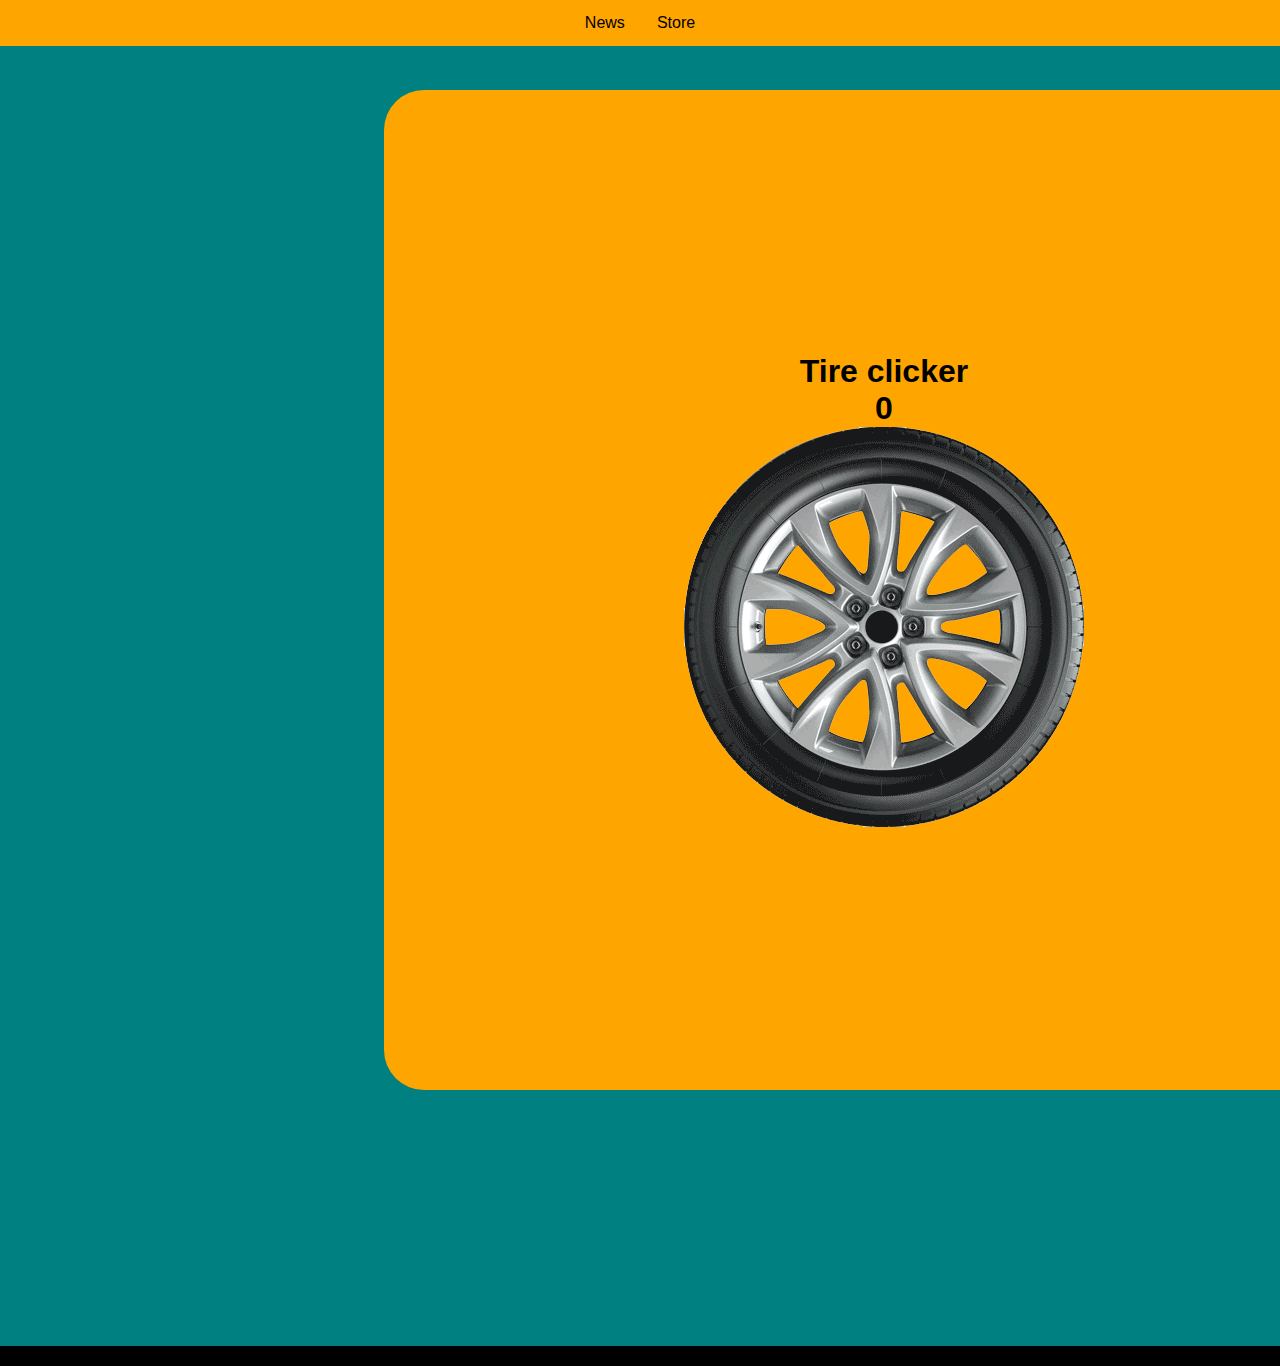
==== index.html @ 1511a0b9 "made a news page, found final colours on game page, working on news page" ====
<!DOCTYPE html>
<html>
<head>
    <link rel="stylesheet" href="style.css">
</head>
<body>

    <div id="innpakning">
        <div id="header">
        </div>

        <div id="navbar">
            <ul>
                <li><a href="news.html">News</a></li>
                <li><a href="store.html">Store</a></li>
            </ul>
            
        </div>

        <div id="innhold">
            <div id="hoved-side">
                <h1 id="header1">Tire clicker</h1>
                <h1 id="score">0</h1>
                <div id="tire">
                    
                    <img onclick="dekk()" src="dekk.png" alt="">
            </div>
            </div>
            
        </div>

        <div id="footer">
           
        </div>

    </div>
    
<script>
   var i = 0;
   var x = 1;
   function dekk(){
    i = i + x;

    document.getElementById("score").innerHTML = i;
    
   }

</script>
</body>
</html>
---- style.css ----
* {
    margin: 0px;
    font-family: Verdana, Geneva, Tahoma, sans-serif;
}
html body{
  min-height: 100vh;
  
}
#innpakning{
    display: flex;
    flex-direction: column;
    width: 100%;
    height: 100%;
    background-color: teal;
}
#hoved-side{
  display: flex;
    position: absolute;
    left: 30%;
    top: 10%;
    width: 1000px;
    height: 1000px;
    margin: 0;
    padding: 0;
    border-radius: 4%;
    background-color: #fff;
    flex-direction: column;
    justify-content: center;
    background-color: orange;
}
#innhold{
    width: 100%;
    height: 1300px;
    display: flex;
    flex-direction: column;
    flex-wrap: wrap;
  }
#footer{
  background-color: black;
    height: 20px;
    width: 100%;
    display: flex;
    align-items: center;
    justify-content: center;
    flex-direction: column;
    margin-top:auto; 
    bottom: 0
  }
ul {
    display: flex;
    justify-content: center;
    list-style-type: none;
    margin: 0;
    padding: 0;
    overflow: hidden;
    background-color:orange;
  } 
  li {
    float: left;
  }
  li a {
    display: block;
    color: black;
    text-align: center;
    padding: 14px 16px;
    text-decoration: none;
  }
  li a:hover {
    background-color: #fff
  }
  #tire{
    display: flex;
    justify-content: center;
  }
  #score{
    display: flex;
    justify-content: center;
  }
  #header1{
    display: flex;
    justify-content: center;
  }
h1{
  color:black;
 }
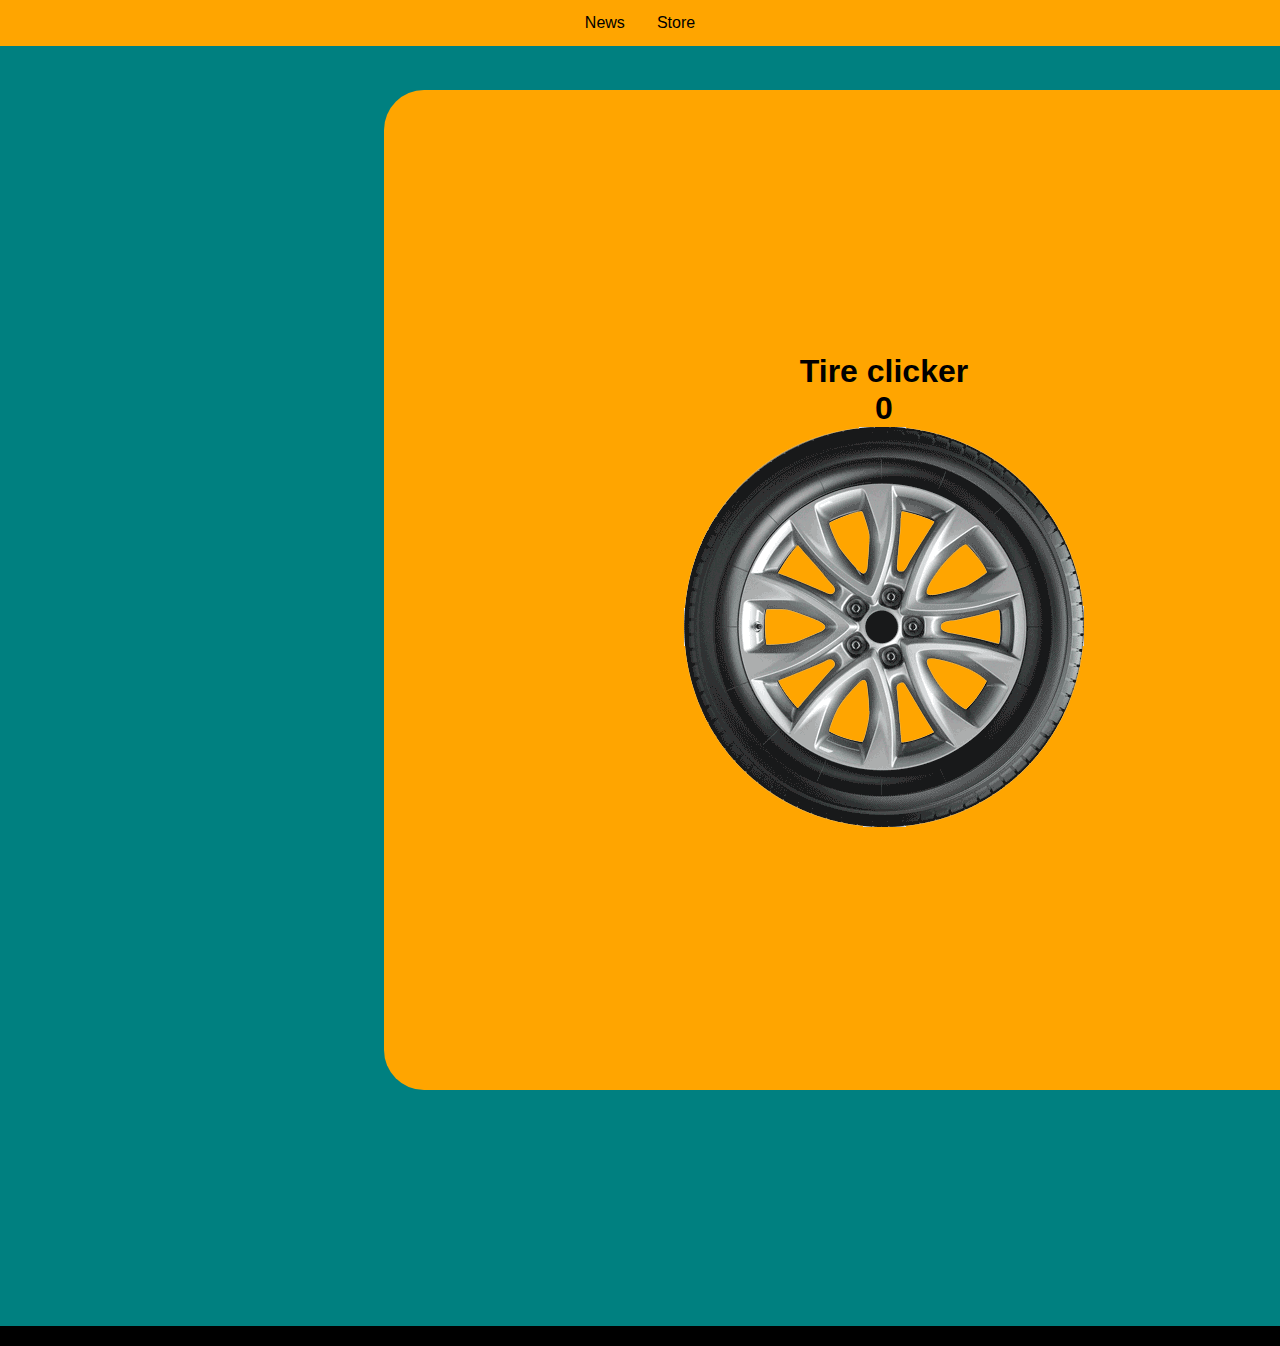
==== commit 173d2042: "fiksa" ====
--- a/index.html
+++ b/index.html
@@ -24,9 +24,7 @@
                 <div id="tire">
                     
                     <img onclick="dekk()" src="dekk.png" alt="">
-            </div>
-            </div>
-            
+                </div>
         </div>
 
         <div id="footer">
@@ -36,14 +34,18 @@
     </div>
     
 <script>
-   var i = 0;
-   var x = 1;
+   var antall_dekk = 0;
+   var per_dekk_klikk = 1;
    function dekk(){
-    i = i + x;
+    antall_dekk = antall_dekk + per_dekk_klikk;
 
-    document.getElementById("score").innerHTML = i;
+    document.getElementById("score").innerHTML = antall_dekk;
     
    }
+   function oppgradering1(){
+
+   }
+
 
 </script>
 </body>
--- a/style.css
+++ b/style.css
@@ -15,18 +15,18 @@
 }
 #hoved-side{
   display: flex;
-    position: absolute;
-    left: 30%;
-    top: 10%;
-    width: 1000px;
-    height: 1000px;
-    margin: 0;
-    padding: 0;
-    border-radius: 4%;
-    background-color: #fff;
-    flex-direction: column;
-    justify-content: center;
-    background-color: orange;
+  position: absolute;
+  left: 30%;
+  top: 10%;
+  width: 1000px;
+  height: 1000px;
+  margin: 0;
+  padding: 0;
+  border-radius: 4%;
+  background-color: #fff;
+  flex-direction: column;
+  justify-content: center;
+  background-color: orange;
 }
 #innhold{
     width: 100%;
@@ -34,18 +34,18 @@
     display: flex;
     flex-direction: column;
     flex-wrap: wrap;
-  }
+}
 #footer{
   background-color: black;
-    height: 20px;
-    width: 100%;
-    display: flex;
-    align-items: center;
-    justify-content: center;
-    flex-direction: column;
-    margin-top:auto; 
-    bottom: 0
-  }
+  height: 20px;
+  width: 100%;
+  display: flex;
+  align-items: center;
+  justify-content: center;
+  flex-direction: column;
+  margin-top:auto; 
+  bottom: 0
+}
 ul {
     display: flex;
     justify-content: center;
@@ -68,18 +68,22 @@
   li a:hover {
     background-color: #fff
   }
-  #tire{
-    display: flex;
-    justify-content: center;
-  }
-  #score{
-    display: flex;
-    justify-content: center;
-  }
-  #header1{
-    display: flex;
-    justify-content: center;
-  }
+#tire{
+  display: flex;
+  justify-content: center;
+}
+#score{
+  display: flex;
+  justify-content: center;
+}
+#header1{
+  display: flex;
+  justify-content: center;
+}
 h1{
   color:black;
- }+}
+#punn{
+  display: flex;
+  justify-content: center;
+}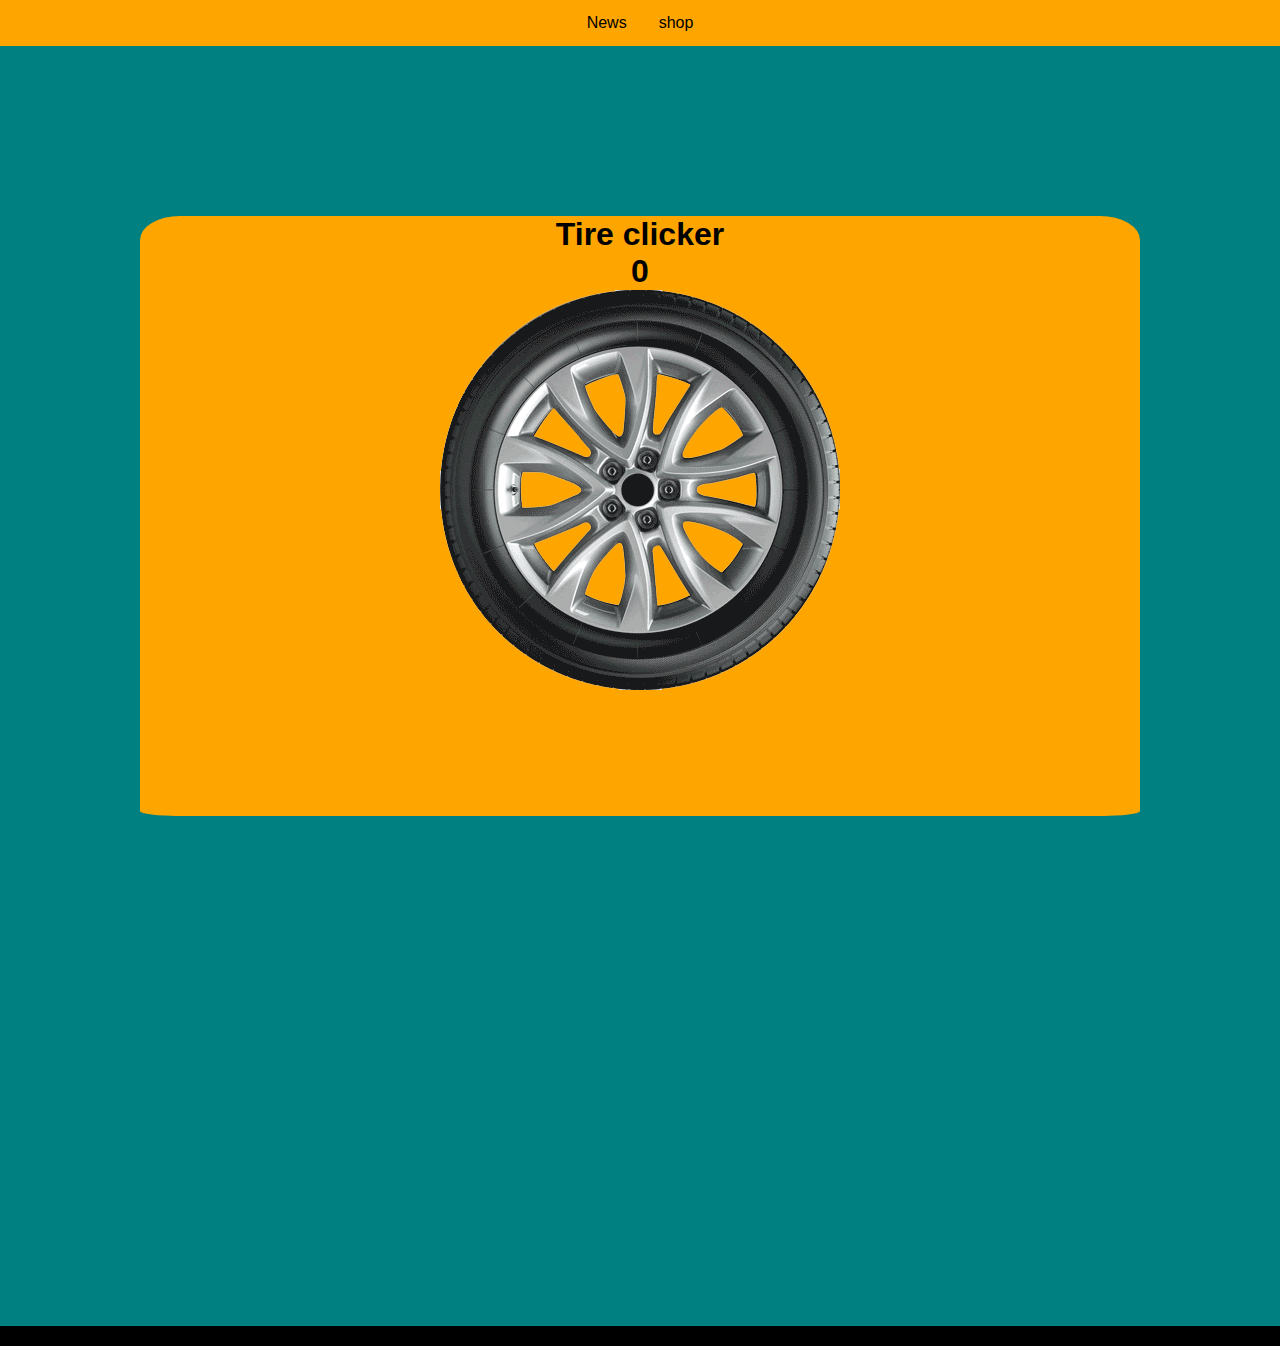
==== commit ac94cbfb: "lagde egen java script fil. små endringer" ====
--- a/index.html
+++ b/index.html
@@ -12,7 +12,7 @@
         <div id="navbar">
             <ul>
                 <li><a href="news.html">News</a></li>
-                <li><a href="store.html">Store</a></li>
+                <li><a href="shop.html">shop</a></li>
             </ul>
             
         </div>
@@ -23,8 +23,14 @@
                 <h1 id="score">0</h1>
                 <div id="tire">
                     
-                    <img onclick="dekk()" src="dekk.png" alt="">
+                    <img onclick="dekk()" onmouseover="bigImg(this)" onmouseout="normalImg(this)" src="dekk.png" alt="">
                 </div>
+        <div id="shop">
+            <div id="shopinnhold">
+
+            </div>
+            
+        </div>
         </div>
 
         <div id="footer">
@@ -32,21 +38,7 @@
         </div>
 
     </div>
-    
-<script>
-   var antall_dekk = 0;
-   var per_dekk_klikk = 1;
-   function dekk(){
-    antall_dekk = antall_dekk + per_dekk_klikk;
 
-    document.getElementById("score").innerHTML = antall_dekk;
-    
-   }
-   function oppgradering1(){
-
-   }
-
-
-</script>
+<script src="script.js"></script>
 </body>
 </html>--- a/style.css
+++ b/style.css
@@ -13,27 +13,40 @@
     height: 100%;
     background-color: teal;
 }
+#innhold{
+  width: 100%;
+  height: 1300px;
+  display: flex;
+  flex-direction: row;
+  flex-wrap: wrap;
+  justify-content: center;
+  align-items: center;
+}
 #hoved-side{
   display: flex;
-  position: absolute;
-  left: 30%;
-  top: 10%;
+  width: 1000px;
+  height: 600px;
+  margin: 0;
+  padding: 0;
+  border-radius: 4%;
+  flex-direction: column;
+  justify-content: right;
+  justify-items: center;
+  align-content: center;
+  background-color: orange;
+}
+#shop{
+  display: flex;
   width: 1000px;
   height: 1000px;
   margin: 0;
   padding: 0;
   border-radius: 4%;
-  background-color: #fff;
-  flex-direction: column;
-  justify-content: center;
+  flex-direction: row;
+  justify-content: left;
+  justify-items: center;
+  align-content: center;
   background-color: orange;
-}
-#innhold{
-    width: 100%;
-    height: 1300px;
-    display: flex;
-    flex-direction: column;
-    flex-wrap: wrap;
 }
 #footer{
   background-color: black;
@@ -86,4 +99,4 @@
 #punn{
   display: flex;
   justify-content: center;
-}+}
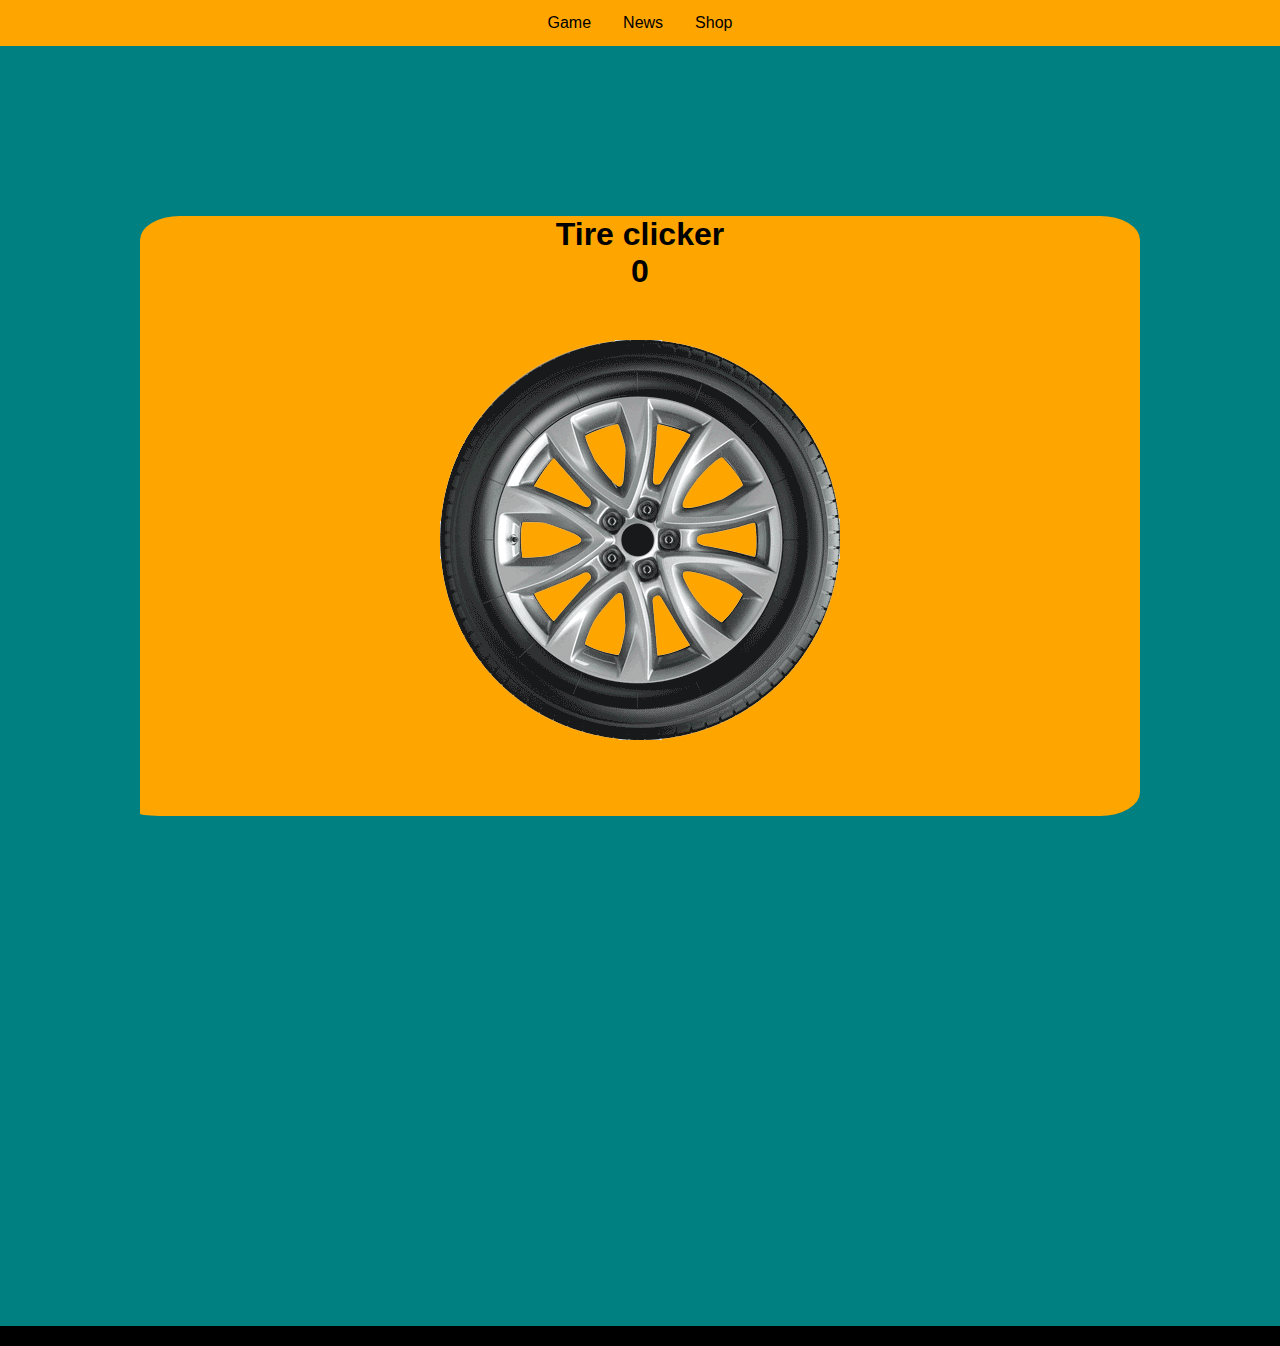
==== commit 035fe37f: "adda meire java script og lagt til shop og news" ====
--- a/index.html
+++ b/index.html
@@ -11,12 +11,12 @@
 
         <div id="navbar">
             <ul>
-                <li><a href="news.html">News</a></li>
-                <li><a href="shop.html">shop</a></li>
+                <li onclick="load('game')"><a href="#">Game</a></li>
+                <li onclick="load('news')"><a href="#">News</a></li>
+                <li onclick="load('shop')"><a href="#">Shop</a></li>
             </ul>
             
         </div>
-
         <div id="innhold">
             <div id="hoved-side">
                 <h1 id="header1">Tire clicker</h1>
--- a/style.css
+++ b/style.css
@@ -100,3 +100,128 @@
   display: flex;
   justify-content: center;
 }
+#tekstbox1{
+  display: flex;
+  position: absolute;
+  left: 30%;
+  top: 10%;
+  width: 1000px;
+  height: 500px;
+  margin: 0;
+  padding: 0;
+  border-radius: 4%;
+  background-color: #fff;
+  flex-direction: column;
+  justify-content: center;
+  background-color: orange;
+}
+#tekstbox2{
+  display: flex;
+  position: absolute;
+  left: 30%;
+  top: 53%;
+  width: 1000px;
+  height: 500px;
+  margin: 0;
+  padding-left: 20px;
+  border-radius: 4%;
+  background-color: #fff;
+  flex-direction: column;
+  justify-content: center;
+  background-color: orange;
+}
+#news_header1{
+  display: flex;
+  justify-content: center ;
+  align-content: center;
+  margin-bottom: 35%;
+}
+#news_header2{
+  display: flex;
+  justify-content: center ;
+  align-content: center;
+  margin-bottom: 3%;
+}
+#news_h4{
+  justify-content: center;
+  margin: 10px;
+  margin-bottom: 30%;
+}
+#display_shop {
+  width: 30%;
+  background-color: orange;
+  height: 80%;
+  margin-top: 2%;
+  display: flex;
+  flex-flow: wrap;
+  justify-content: center;
+  padding-top: 2%;
+}
+
+#overskrift {
+  font-size: 50px;
+  margin: 5%;
+}
+
+#score {
+  margin-bottom: 5%;
+}
+
+#shop {
+  background-color: orange;
+  width: 60%;
+  height: 80%;
+  margin-top: 2%;
+  display: flex;
+  flex-direction: column;
+  align-items: center;
+}
+
+.shop_item {
+background-color: teal;
+  width: 300px;
+  height: 200px;
+  margin: 1%;
+  display: flex;
+  flex-direction: column;
+  justify-content: center;
+}
+
+#items_shop {
+  padding: 1%;
+  margin-top: 2%;
+  width: 90%;
+  height: 85%;
+  background-color: orange;
+  display: flex;
+  flex-direction: column;
+  border-radius: 4%;
+}
+
+.shop_item_div {
+  justify-content: center;
+  display: flex;
+  width: 100%;
+}
+
+.shop_item img {
+  width: 100%;
+  height: 100%;
+}
+
+#info {
+  background-color: orange;
+  width: 20%;
+  margin-left: 5%;
+  height: 80%;
+  margin-top: 2%;
+  display: flex;
+  flex-direction: column;
+  align-items: center;
+  border-radius: 6%;
+}
+
+.shop_item p {
+align-self: center;
+justify-self: center;
+}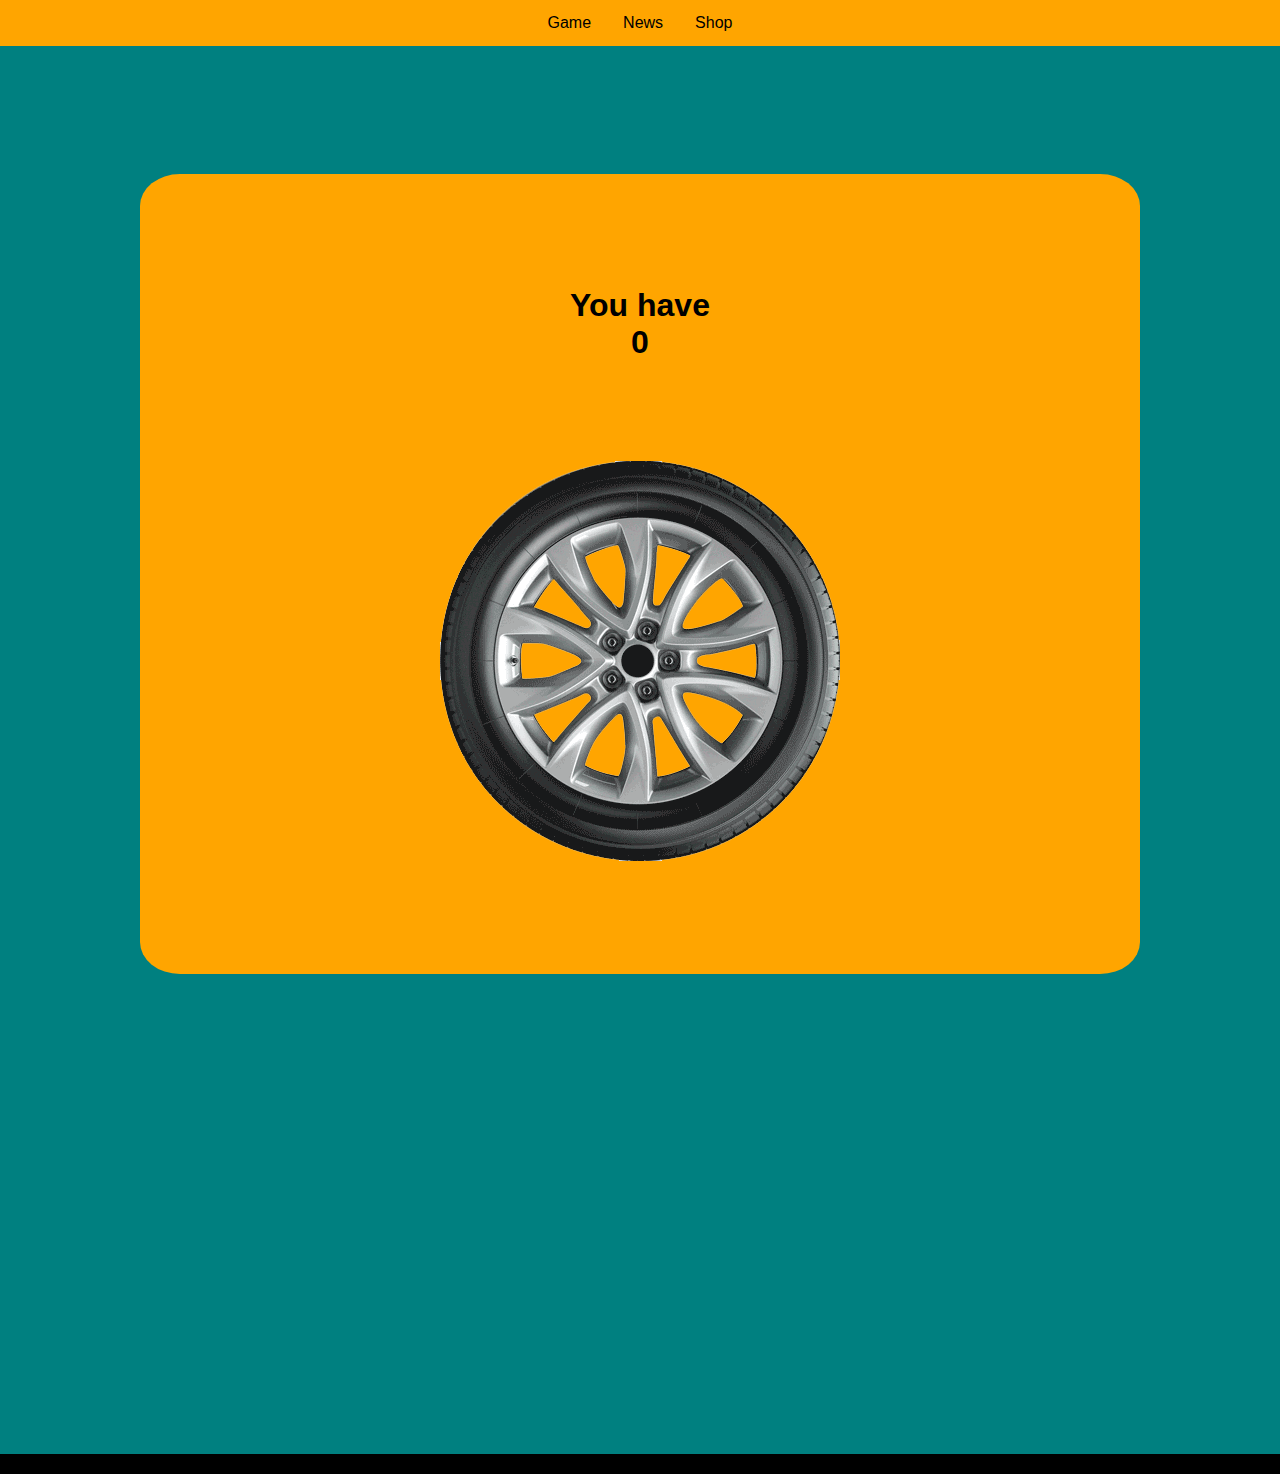
==== commit bf293e36: "little changes" ====
--- a/index.html
+++ b/index.html
@@ -19,18 +19,14 @@
         </div>
         <div id="innhold">
             <div id="hoved-side">
-                <h1 id="header1">Tire clicker</h1>
+                <h1 id="header1">You have</h1>
                 <h1 id="score">0</h1>
                 <div id="tire">
-                    
+            </div>
+                <div id="index-img">
                     <img onclick="dekk()" onmouseover="bigImg(this)" onmouseout="normalImg(this)" src="dekk.png" alt="">
                 </div>
-        <div id="shop">
-            <div id="shopinnhold">
-
-            </div>
-            
-        </div>
+        
         </div>
 
         <div id="footer">
--- a/style.css
+++ b/style.css
@@ -4,6 +4,7 @@
 }
 html body{
   min-height: 100vh;
+  overflow: hidden;
   
 }
 #innpakning{
@@ -17,7 +18,8 @@
   width: 100%;
   height: 1300px;
   display: flex;
-  flex-direction: row;
+  margin-top: 10%;
+  flex-direction: column;
   flex-wrap: wrap;
   justify-content: center;
   align-items: center;
@@ -25,16 +27,17 @@
 #hoved-side{
   display: flex;
   width: 1000px;
-  height: 600px;
+  height: 800px;
   margin: 0;
   padding: 0;
   border-radius: 4%;
   flex-direction: column;
-  justify-content: right;
+  justify-content: center;
   justify-items: center;
   align-content: center;
   background-color: orange;
 }
+
 #shop{
   display: flex;
   width: 1000px;
@@ -224,4 +227,10 @@
 .shop_item p {
 align-self: center;
 justify-self: center;
+}
+#index-img{
+  display: flex;
+  flex-wrap: wrap;
+  justify-content: center;
+  margin-top: 5%;
 }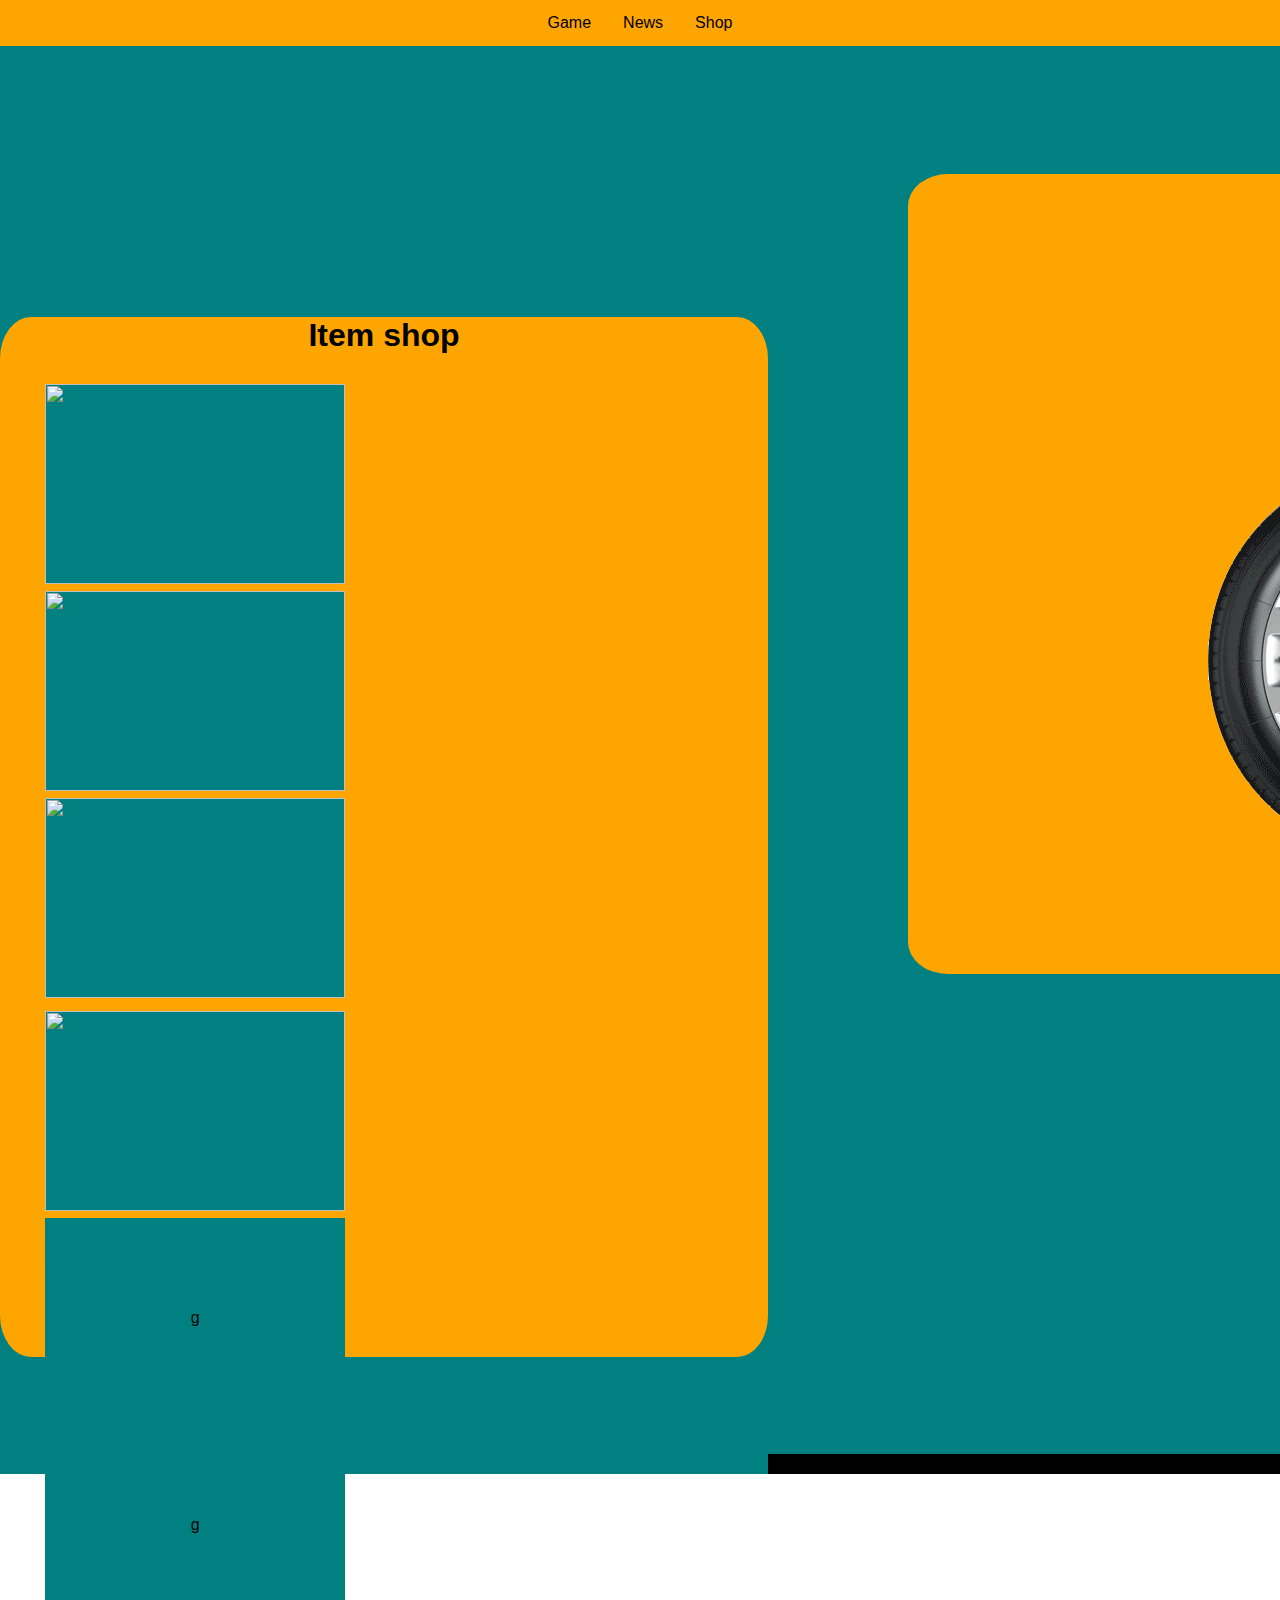
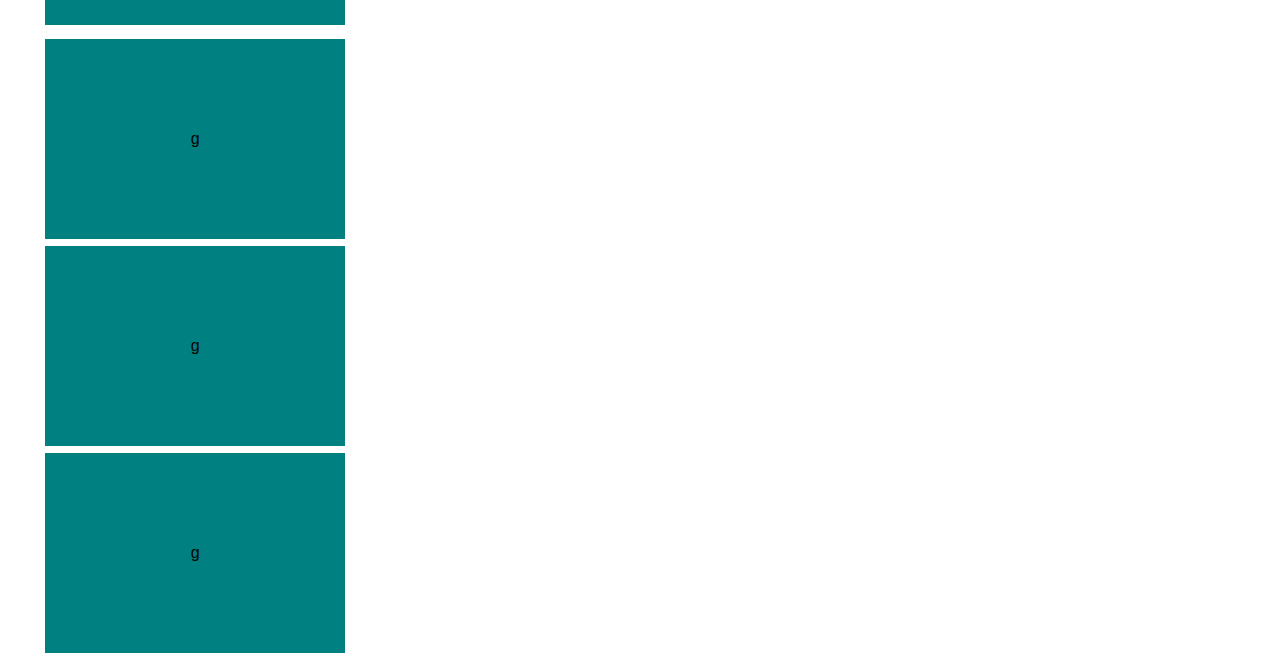
==== commit 1b8e6d20: "." ====
--- a/index.html
+++ b/index.html
@@ -18,6 +18,44 @@
             
         </div>
         <div id="innhold">
+            <div id="shop">
+                <h1>Item shop</h1>
+                <div id="items_shop">
+                    <div class="items_shop_div">
+                        <div class="shop_item" id="shop_item00">
+                            <img id="rims_img" src="https://www.pngall.com/wp-content/uploads/2/Alloy-Wheel-PNG-Picture.png" onclick="rims()">
+                        </div>
+                        <div class="shop_item" id="shop_item01">
+                            <img id="wide_img" src="https://i0.wp.com/timelessmuscle.com/wp-content/uploads/2017/07/15_inch_12.png?ssl=1" onclick="wide()">
+                        </div>
+                        <div class="shop_item" id="shop_item02">
+                            <img id="pigg_img" src="https://www.dekkgutta.no/uploads/1/2/3/5/123531798/published/piggdekk_2.png?1544526341" onclick="pigg()">
+                        </div>
+                    </div>
+                    <div class="items_shop_div">
+                        <div class="shop_item" id="shop_item03">
+                            <img id="rim_size_png" src="https://cdn.discounttire.com/sys-master/images/hc2/h9a/8812915884062/EDUwheel-size_width.png" onclick="rim_size()">
+                        </div>
+                        <div class="shop_item">
+                            <p>g</p>
+                        </div>
+                        <div class="shop_item">
+                            <p>g</p>
+                        </div>
+                    </div>
+                    <div class="items_shop_div">
+                        <div class="shop_item">
+                            <p>g</p>
+                        </div>
+                        <div class="shop_item">
+                            <p>g</p>
+                        </div>
+                        <div class="shop_item">
+                            <p>g</p>
+                        </div>
+                    </div>
+                </div>
+            </div>
             <div id="hoved-side">
                 <h1 id="header1">You have</h1>
                 <h1 id="score">0</h1>
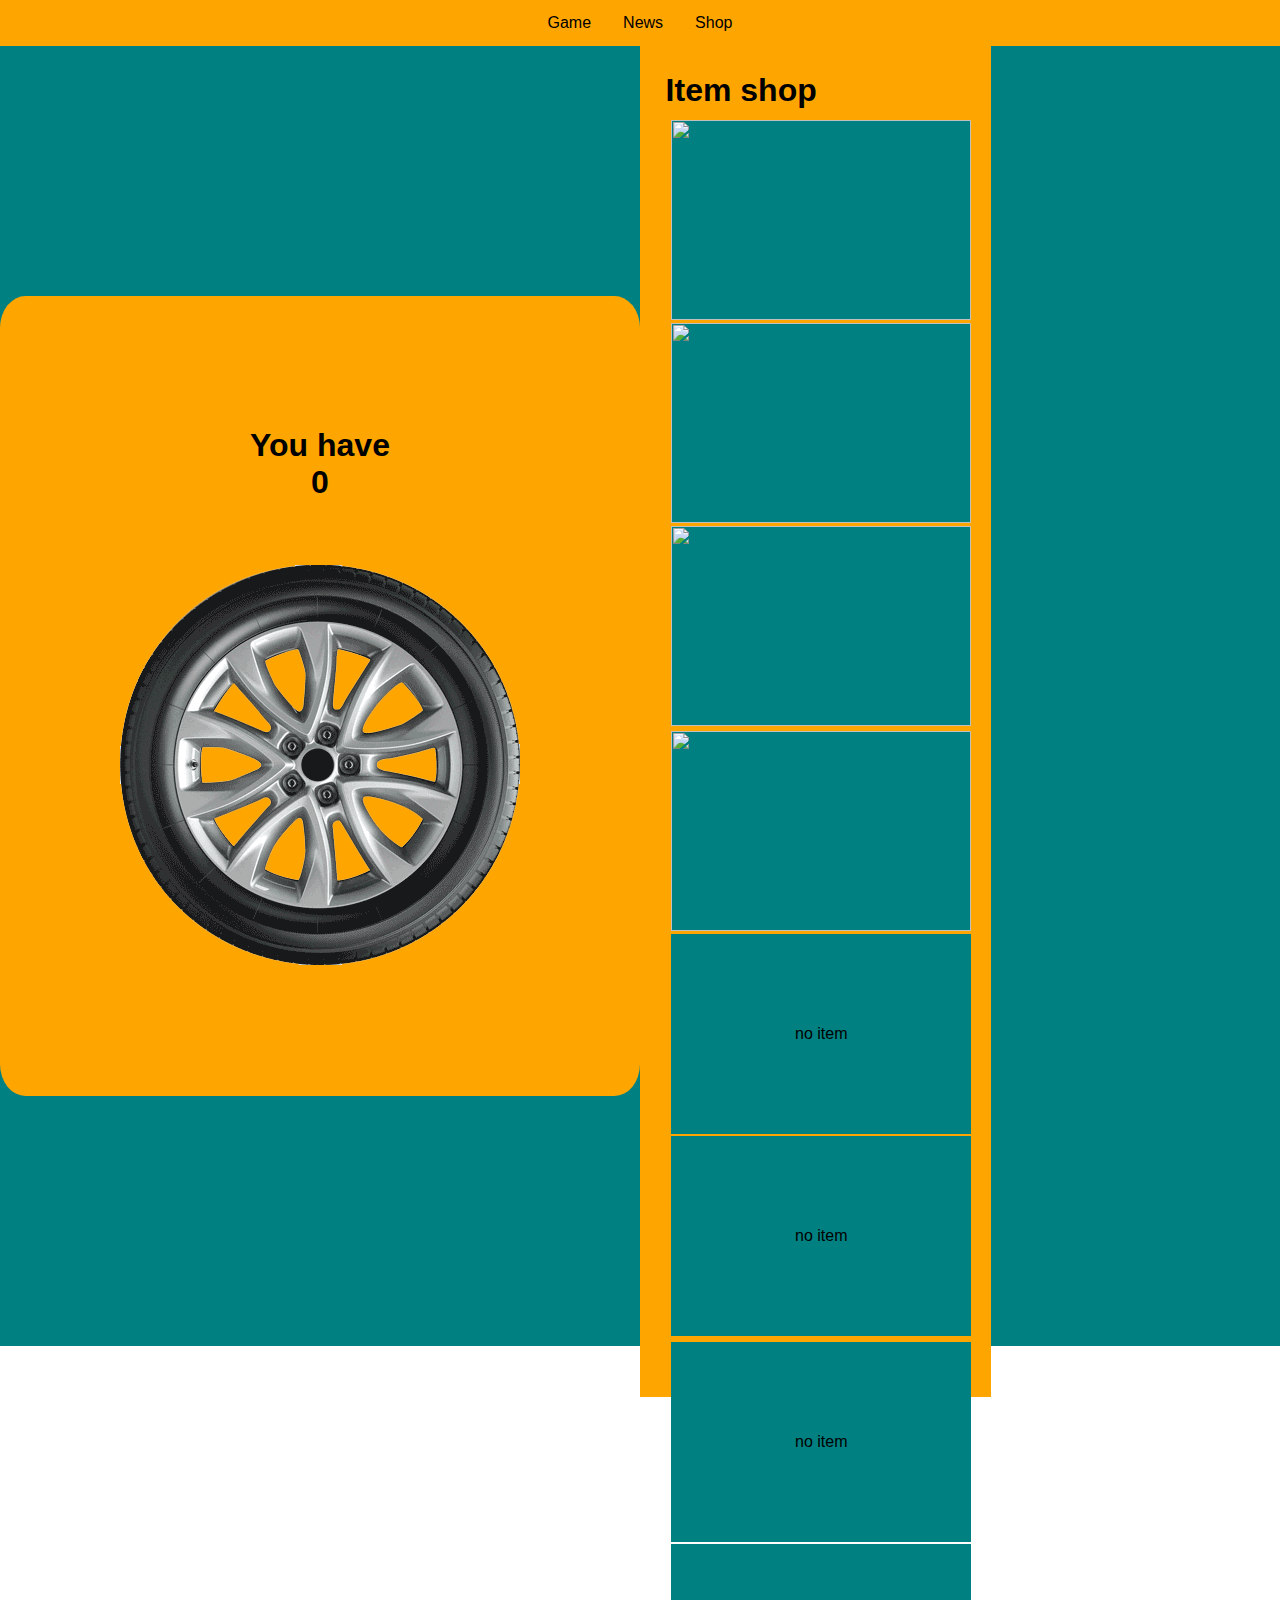
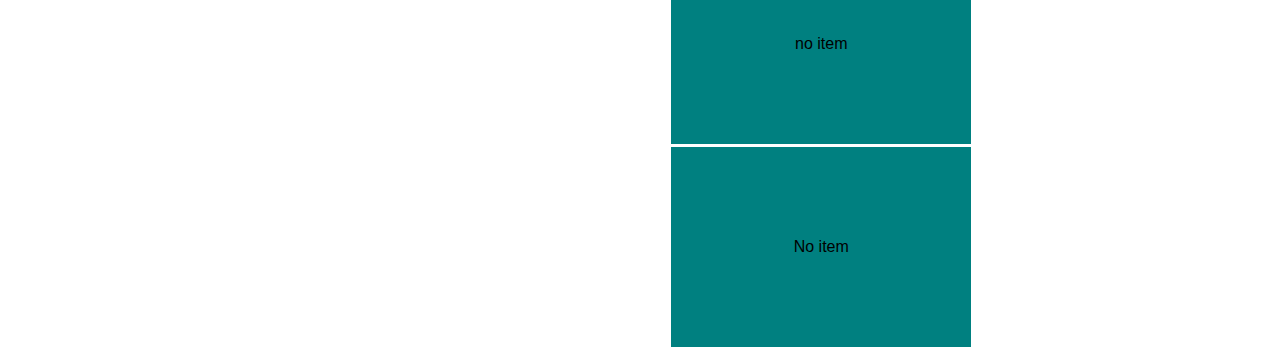
==== commit afd93ae1: "added shop java script." ====
--- a/index.html
+++ b/index.html
@@ -1,10 +1,15 @@
 <!DOCTYPE html>
-<html>
+<html lang="en">
 <head>
+    <meta charset="UTF-8">
+    <meta http-equiv="X-UA-Compatible" content="IE=edge">
+    <meta name="viewport" content="width=device-width, initial-scale=1.0">
+    <meta name="keywords" content="Tire Clicker, Elias Seljehaug">
+    <link rel="shortcut icon" href="/dekk.png">
+    <title>Tire Clicker</title>
     <link rel="stylesheet" href="style.css">
 </head>
 <body>
-
     <div id="innpakning">
         <div id="header">
         </div>
@@ -18,44 +23,7 @@
             
         </div>
         <div id="innhold">
-            <div id="shop">
-                <h1>Item shop</h1>
-                <div id="items_shop">
-                    <div class="items_shop_div">
-                        <div class="shop_item" id="shop_item00">
-                            <img id="rims_img" src="https://www.pngall.com/wp-content/uploads/2/Alloy-Wheel-PNG-Picture.png" onclick="rims()">
-                        </div>
-                        <div class="shop_item" id="shop_item01">
-                            <img id="wide_img" src="https://i0.wp.com/timelessmuscle.com/wp-content/uploads/2017/07/15_inch_12.png?ssl=1" onclick="wide()">
-                        </div>
-                        <div class="shop_item" id="shop_item02">
-                            <img id="pigg_img" src="https://www.dekkgutta.no/uploads/1/2/3/5/123531798/published/piggdekk_2.png?1544526341" onclick="pigg()">
-                        </div>
-                    </div>
-                    <div class="items_shop_div">
-                        <div class="shop_item" id="shop_item03">
-                            <img id="rim_size_png" src="https://cdn.discounttire.com/sys-master/images/hc2/h9a/8812915884062/EDUwheel-size_width.png" onclick="rim_size()">
-                        </div>
-                        <div class="shop_item">
-                            <p>g</p>
-                        </div>
-                        <div class="shop_item">
-                            <p>g</p>
-                        </div>
-                    </div>
-                    <div class="items_shop_div">
-                        <div class="shop_item">
-                            <p>g</p>
-                        </div>
-                        <div class="shop_item">
-                            <p>g</p>
-                        </div>
-                        <div class="shop_item">
-                            <p>g</p>
-                        </div>
-                    </div>
-                </div>
-            </div>
+            
             <div id="hoved-side">
                 <h1 id="header1">You have</h1>
                 <h1 id="score">0</h1>
@@ -66,11 +34,44 @@
                 </div>
         
         </div>
-
-        <div id="footer">
-           
+        <div id="shop">
+            <h1>Item shop</h1>
+            <div id="items_shop">
+                <div class="items_shop_div">
+                    <div class="shop_item" id="shop_item00">
+                        <img onclick="shop('felg')" id="rims_img" src="https://www.pngall.com/wp-content/uploads/2/Alloy-Wheel-PNG-Picture.png" onclick="rims()">
+                    </div>
+                    <div class="shop_item" id="shop_item01">
+                        <img onclick="shop('wide')" id="wide_img" src="https://i0.wp.com/timelessmuscle.com/wp-content/uploads/2017/07/15_inch_12.png?ssl=1" onclick="wide()">
+                    </div>
+                    <div class="shop_item" id="shop_item02">
+                        <img onclick="shop('pigg')" id="pigg_img" src="https://www.dekkgutta.no/uploads/1/2/3/5/123531798/published/piggdekk_2.png?1544526341" onclick="pigg()">
+                    </div>
+                </div>
+                <div class="items_shop_div">
+                    <div class="shop_item" id="shop_item03">
+                        <img onclick="shop('thick')" id="rim_size_png" src="https://cdn.discounttire.com/sys-master/images/hc2/h9a/8812915884062/EDUwheel-size_width.png" onclick="rim_size()">
+                    </div>
+                    <div class="shop_item">
+                        <p>no item</p>
+                    </div>
+                    <div class="shop_item">
+                        <p>no item</p>
+                    </div>
+                </div>
+                <div class="items_shop_div">
+                    <div class="shop_item">
+                        <p>no item</p>
+                    </div>
+                    <div class="shop_item">
+                        <p>no item</p>
+                    </div>
+                    <div class="shop_item">
+                        <p>No item</p>
+                    </div>
+                </div>
+            </div>
         </div>
-
     </div>
 
 <script src="script.js"></script>
--- a/style.css
+++ b/style.css
@@ -2,11 +2,13 @@
     margin: 0px;
     font-family: Verdana, Geneva, Tahoma, sans-serif;
 }
+
 html body{
   min-height: 100vh;
   overflow: hidden;
   
 }
+
 #innpakning{
     display: flex;
     flex-direction: column;
@@ -14,19 +16,18 @@
     height: 100%;
     background-color: teal;
 }
+
 #innhold{
   width: 100%;
   height: 1300px;
   display: flex;
-  margin-top: 10%;
-  flex-direction: column;
-  flex-wrap: wrap;
-  justify-content: center;
-  align-items: center;
+  flex-direction: row;
 }
+
 #hoved-side{
+  align-self: center;
   display: flex;
-  width: 1000px;
+  width: 50%;
   height: 800px;
   margin: 0;
   padding: 0;
@@ -40,28 +41,15 @@
 
 #shop{
   display: flex;
-  width: 1000px;
-  height: 1000px;
-  margin: 0;
-  padding: 0;
-  border-radius: 4%;
-  flex-direction: row;
+  height: 100%;
+  flex-direction: column;
   justify-content: left;
-  justify-items: center;
+  justify-items: right;
   align-content: center;
   background-color: orange;
+  padding: 2%;
 }
-#footer{
-  background-color: black;
-  height: 20px;
-  width: 100%;
-  display: flex;
-  align-items: center;
-  justify-content: center;
-  flex-direction: column;
-  margin-top:auto; 
-  bottom: 0
-}
+
 ul {
     display: flex;
     justify-content: center;
@@ -84,77 +72,36 @@
   li a:hover {
     background-color: #fff
   }
+
 #tire{
   display: flex;
   justify-content: center;
 }
+
 #score{
   display: flex;
   justify-content: center;
 }
+
 #header1{
   display: flex;
   justify-content: center;
 }
+
 h1{
   color:black;
 }
+
 #punn{
   display: flex;
   justify-content: center;
 }
-#tekstbox1{
-  display: flex;
-  position: absolute;
-  left: 30%;
-  top: 10%;
-  width: 1000px;
-  height: 500px;
-  margin: 0;
-  padding: 0;
-  border-radius: 4%;
-  background-color: #fff;
-  flex-direction: column;
-  justify-content: center;
-  background-color: orange;
-}
-#tekstbox2{
-  display: flex;
-  position: absolute;
-  left: 30%;
-  top: 53%;
-  width: 1000px;
-  height: 500px;
-  margin: 0;
-  padding-left: 20px;
-  border-radius: 4%;
-  background-color: #fff;
-  flex-direction: column;
-  justify-content: center;
-  background-color: orange;
-}
-#news_header1{
-  display: flex;
-  justify-content: center ;
-  align-content: center;
-  margin-bottom: 35%;
-}
-#news_header2{
-  display: flex;
-  justify-content: center ;
-  align-content: center;
-  margin-bottom: 3%;
-}
-#news_h4{
-  justify-content: center;
-  margin: 10px;
-  margin-bottom: 30%;
-}
+
 #display_shop {
   width: 30%;
   background-color: orange;
   height: 80%;
-  margin-top: 2%;
+  margin-bottom: 2%;
   display: flex;
   flex-flow: wrap;
   justify-content: center;
@@ -168,16 +115,6 @@
 
 #score {
   margin-bottom: 5%;
-}
-
-#shop {
-  background-color: orange;
-  width: 60%;
-  height: 80%;
-  margin-top: 2%;
-  display: flex;
-  flex-direction: column;
-  align-items: center;
 }
 
 .shop_item {
@@ -228,6 +165,7 @@
 align-self: center;
 justify-self: center;
 }
+
 #index-img{
   display: flex;
   flex-wrap: wrap;
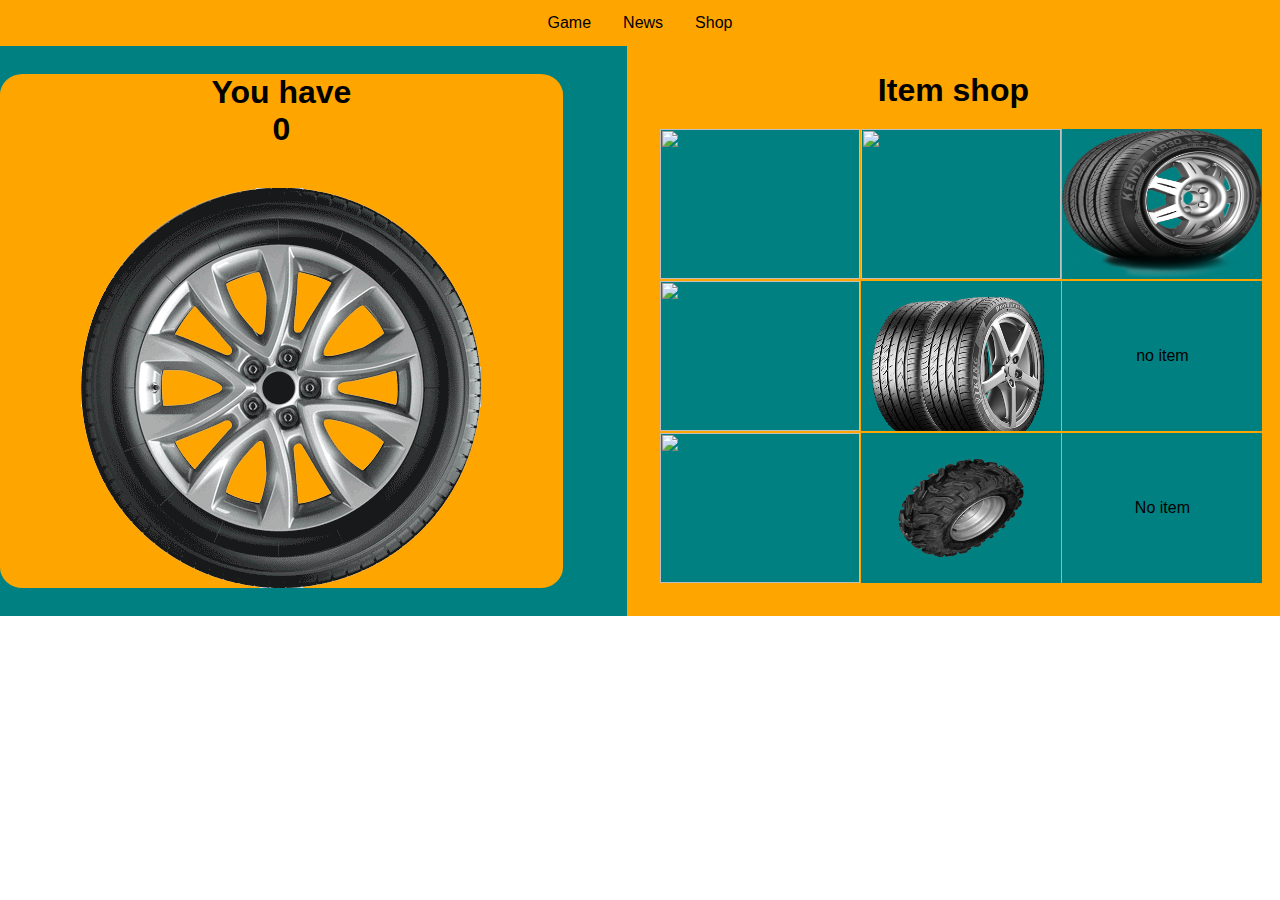
==== commit 09b3152c: ":):):):):)):):):)):):)" ====
--- a/index.html
+++ b/index.html
@@ -53,15 +53,15 @@
                         <img onclick="shop('thick')" id="rim_size_png" src="https://cdn.discounttire.com/sys-master/images/hc2/h9a/8812915884062/EDUwheel-size_width.png" onclick="rim_size()">
                     </div>
                     <div class="shop_item">
-                        <p>no item</p>
+                        <img onclick="shop('duble')" id="duble_dekk_png" src="duble_dekk.png" onclick="duble_dekk()">
                     </div>
-                    <div class="shop_item">
-                        <p>no item</p>
+                    <div class="shop_item" id="shop_item04">
+                        <img onclick="shop('tareng')" id="tareng_dekk_png" src="tareng_dekk.png" onclick="tareng_dekk()">
                     </div>
                 </div>
                 <div class="items_shop_div">
-                    <div class="shop_item">
-                        <p>no item</p>
+                    <div class="shop_item" id="shop_item05">
+                        <img onclick="shop('pasiv')" id="pasiv_dekk" src="pasiv_dekk.png" onclick="pasiv_dekk()">
                     </div>
                     <div class="shop_item">
                         <p>no item</p>
--- a/style.css
+++ b/style.css
@@ -5,8 +5,13 @@
 
 html body{
   min-height: 100vh;
-  overflow: hidden;
+ 
   
+}
+
+h1{
+  display: flex;
+  justify-content: center;
 }
 
 #innpakning{
@@ -19,7 +24,7 @@
 
 #innhold{
   width: 100%;
-  height: 1300px;
+  height: 100%;
   display: flex;
   flex-direction: row;
 }
@@ -28,7 +33,7 @@
   align-self: center;
   display: flex;
   width: 50%;
-  height: 800px;
+  height: 30%;
   margin: 0;
   padding: 0;
   border-radius: 4%;
@@ -37,11 +42,13 @@
   justify-items: center;
   align-content: center;
   background-color: orange;
+  margin-right: 5%;
 }
 
 #shop{
   display: flex;
   height: 100%;
+  width: 50%;
   flex-direction: column;
   justify-content: left;
   justify-items: right;
@@ -100,7 +107,7 @@
 #display_shop {
   width: 30%;
   background-color: orange;
-  height: 80%;
+  height: 50%;
   margin-bottom: 2%;
   display: flex;
   flex-flow: wrap;
@@ -114,13 +121,13 @@
 }
 
 #score {
-  margin-bottom: 5%;
+  margin-bottom: 2%;
 }
 
 .shop_item {
 background-color: teal;
-  width: 300px;
-  height: 200px;
+  width: 200px;
+  height: 150px;
   margin: 1%;
   display: flex;
   flex-direction: column;
@@ -130,11 +137,11 @@
 #items_shop {
   padding: 1%;
   margin-top: 2%;
-  width: 90%;
-  height: 85%;
+  width: 20%;
+  height: 60%;
   background-color: orange;
   display: flex;
-  flex-direction: column;
+  flex-direction: row;
   border-radius: 4%;
 }
 
@@ -142,6 +149,7 @@
   justify-content: center;
   display: flex;
   width: 100%;
+  height: 100%;
 }
 
 .shop_item img {
@@ -171,4 +179,19 @@
   flex-wrap: wrap;
   justify-content: center;
   margin-top: 5%;
-}+}
+#shop_item00{
+  border-right: solid orange 1px;
+}
+#shop_item01{
+  border-right: solid orange 1px;
+}
+#shop_item02{
+  border-right: solid orange 1px;
+}
+#shop_item03{
+  border-right: solid orange 1px;
+}
+#shop_item04{
+  border-right: solid orange 1px;
+}
